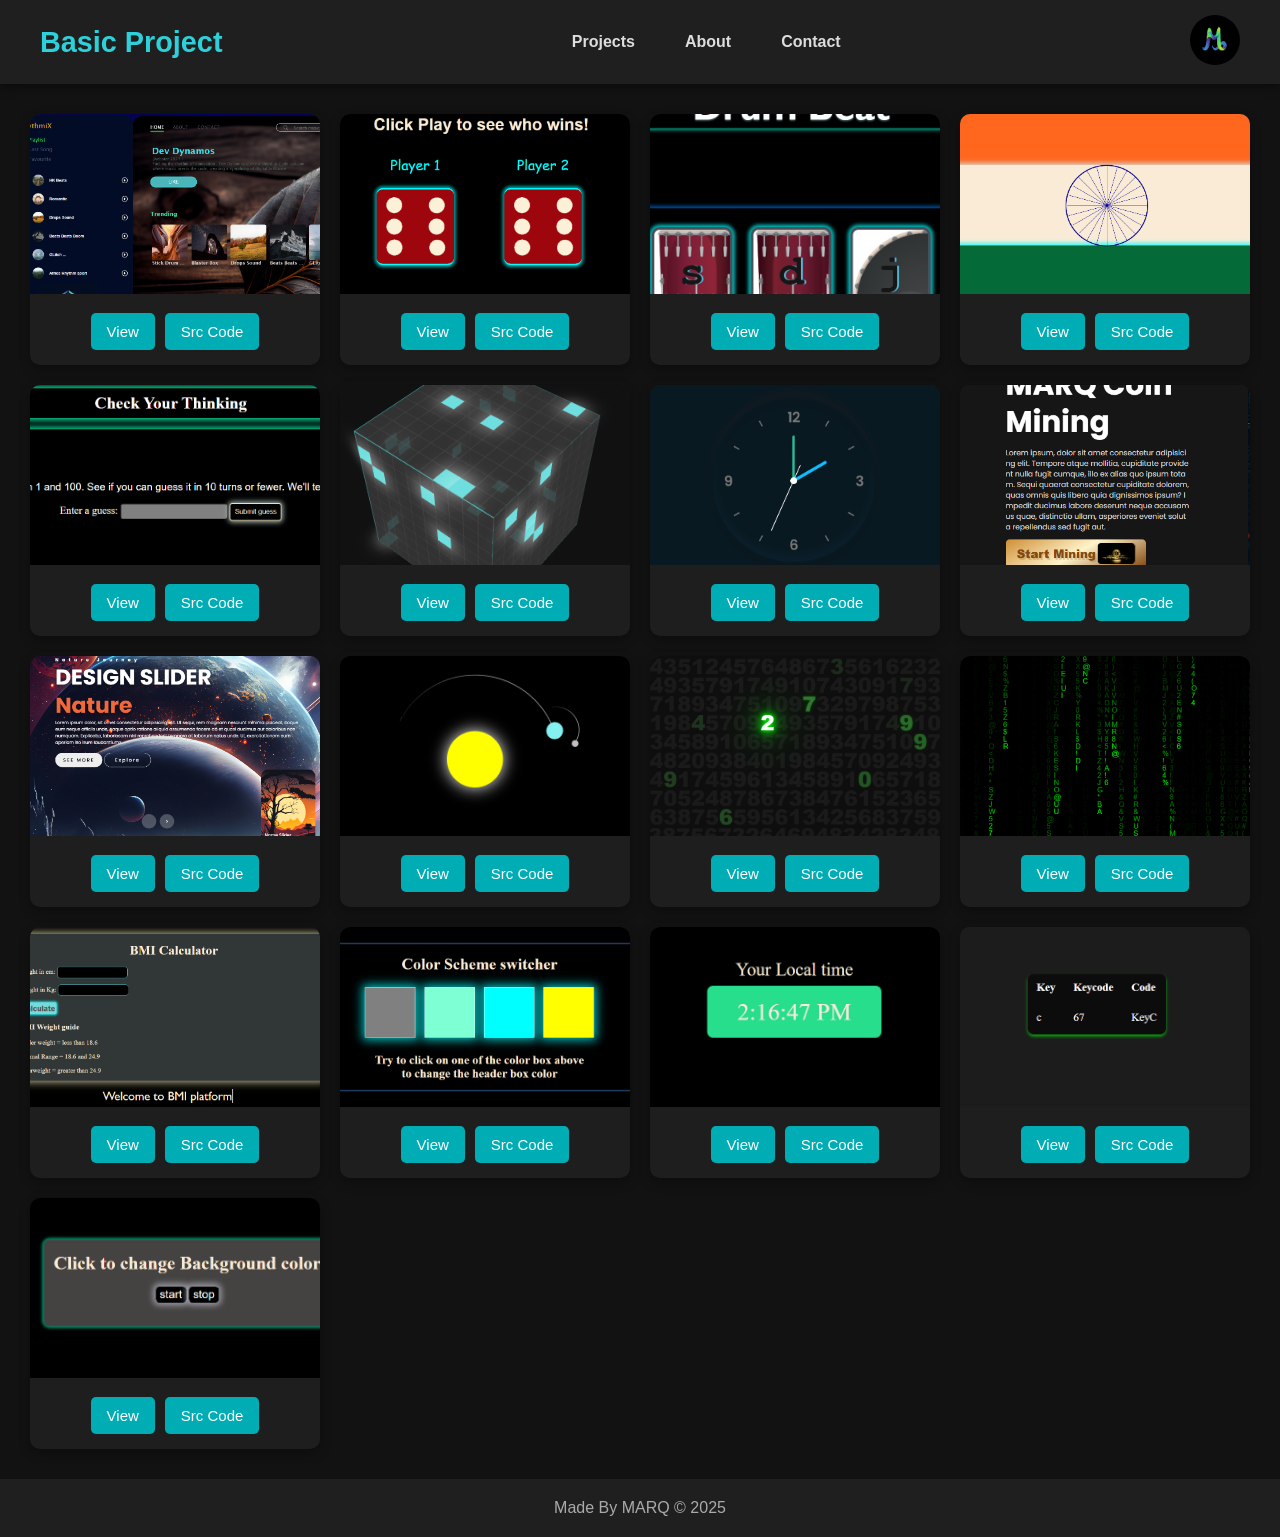
==== index.html @ 1df10a02 "first commit" ====
<!DOCTYPE html>
<html lang="en">
  <head>
    <meta charset="UTF-8" />
    <meta name="viewport" content="width=device-width, initial-scale=1.0" />
    <title>My Project</title>
    <link rel="stylesheet" href="styles.css" />
  </head>
  <body>
    <div class="wrapper">
      <header>
        <div class="navbar">
          <div class="logo">
            <h1>Basic Project</h1>
          </div>
          <div class="menu-toggle" onclick="toggleMenu()">☰</div>
          <nav class="nav-links" id="navLinks">
            <a href="">Projects</a>
            <a href="">About</a>
            <a href="">Contact</a>
          </nav>
          <div class="profile-icon">
            <span><img src="/public/profile.png" alt="" /></span>
          </div>
        </div>
      </header>

      <main class="main">
        <div class="project-grid">
          <div class="project-box">
            <img src="/public/P0.png" alt="" />
            <div class="button-grp">
              <button onclick="window.open('')">View</button>
              <button onclick="window.open('')">Src Code</button>
            </div>
          </div>
          <div class="project-box">
            <img src="/public/p1.png" alt="" />
            <div class="button-grp">
              <button onclick="window.open('/DiceGame/index.html')">View</button>
              <button onclick="window.open('')">Src Code</button>
            </div>
          </div>
          <div class="project-box">
            <img src="/public/p2 (1).png" alt="" />
            <div class="button-grp">
              <button onclick="window.open('')">View</button>
              <button onclick="window.open('')">Src Code</button>
            </div>
          </div>
          <div class="project-box">
            <img src="/public/p2 (2).png" alt="" />
            <div class="button-grp">
              <button onclick="window.open('')">View</button>
              <button onclick="window.open('')">Src Code</button>
            </div>
          </div>
          <div class="project-box">
            <img src="/public/p2 (3).png" alt="" />
            <div class="button-grp">
              <button onclick="window.open('')">View</button>
              <button onclick="window.open('')">Src Code</button>
            </div>
          </div>
          <div class="project-box">
            <img src="/public/p2 (4).png" alt="" />
            <div class="button-grp">
              <button onclick="window.open('')">View</button>
              <button onclick="window.open('')">Src Code</button>
            </div>
          </div>
          <div class="project-box">
            <img src="/public/p2 (5).png" alt="" />
            <div class="button-grp">
              <button onclick="window.open('')">View</button>
              <button onclick="window.open('')">Src Code</button>
            </div>
          </div>
          <div class="project-box">
            <img src="/public/p2 (6).png" alt="" />
            <div class="button-grp">
              <button onclick="window.open('')">View</button>
              <button onclick="window.open('')">Src Code</button>
            </div>
          </div>
          <div class="project-box">
            <img src="/public/p2 (7).png" alt="" />
            <div class="button-grp">
              <button onclick="window.open('')">View</button>
              <button onclick="window.open('')">Src Code</button>
            </div>
          </div>
          <div class="project-box">
            <img src="/public/p2 (8).png" alt="" />
            <div class="button-grp">
              <button onclick="window.open('')">View</button>
              <button onclick="window.open('')">Src Code</button>
            </div>
          </div>
          <div class="project-box">
            <img src="/public/p2 (9).png" alt="" />
            <div class="button-grp">
              <button onclick="window.open('')">View</button>
              <button onclick="window.open('')">Src Code</button>
            </div>
          </div>
          <div class="project-box">
            <img src="/public/p2 (10).png" alt="" />
            <div class="button-grp">
              <button onclick="window.open('')">View</button>
              <button onclick="window.open('')">Src Code</button>
            </div>
          </div>
          <div class="project-box">
            <img src="/public/p3.png" alt="" />
            <div class="button-grp">
              <button onclick="window.open('')">View</button>
              <button onclick="window.open('')">Src Code</button>
            </div>
          </div>
          <div class="project-box">
            <img src="/public/p4.png" alt="" />
            <div class="button-grp">
              <button onclick="window.open('')">View</button>
              <button onclick="window.open('')">Src Code</button>
            </div>
          </div>
          <div class="project-box">
            <img src="/public/p5.png" alt="" />
            <div class="button-grp">
              <button onclick="window.open('')">View</button>
              <button onclick="window.open('')">Src Code</button>
            </div>
          </div>
          <div class="project-box">
            <img src="/public/p6.png" alt="" />
            <div class="button-grp">
              <button onclick="window.open('')">View</button>
              <button onclick="window.open('')">Src Code</button>
            </div>
          </div>
          <div class="project-box">
            <img src="/public/p7.png" alt="" />
            <div class="button-grp">
              <button onclick="window.open('')">View</button>
              <button onclick="window.open('')">Src Code</button>
            </div>
          </div>
        </div>
      </main>
      <footer>
        <p>Made By MARQ &copy; 2025</p>
      </footer>
    </div>
    <script>
      function toggleMenu() {
        const nav = document.getElementById("navLinks");
        nav.classList.toggle("active");
      }
    </script>
  </body>
</html>
---- styles.css ----
* {
  margin: 0;
  padding: 0;
  box-sizing: border-box;
}

html, body {
  height: 100%;
  font-family: 'Segoe UI', Tahoma, Geneva, Verdana, sans-serif;
  background-color: #121212;
  color: #ffffff;
}

.wrapper {
  display: flex;
  flex-direction: column;
  min-height: 100vh;
}

/* Header */

header {
  background: #1f1f1f;
  padding: 15px 30px;
  box-shadow: 0 2px 10px rgba(0, 0, 0, 0.5);
  position: relative;
  z-index: 100;
}

.navbar {
  display: flex;
  align-items: center;
  justify-content: space-between;
  max-width: 1200px;
  margin: 0 auto;
  position: relative;
}

.logo h1 {
  color: #2ed1da;
  font-size: 1.8rem;
  font-weight: bold;
}

.menu-toggle {
  display: none;
  font-size: 28px;
  color: #fff;
  cursor: pointer;
}

.nav-links {
  display: flex;
  gap: 50px;
}

.nav-links a {
  color: #ddd;
  text-decoration: none;
  font-size: 1rem;
  font-weight: bold;
  transition: color 0.3s;
}

.nav-links a:hover {
  color: #00adb5;
}

.profile-icon img {
  width: 50px;
  height: 50px;
  border-radius: 50%;
}

/* Main Section */

.main {
  flex: 1;
  padding: 30px;
}

.project-grid {
  display: grid;
  grid-template-columns: repeat(auto-fill, minmax(280px, 1fr));
  gap: 20px;
}

.project-box {
  background-color: #1e1e1e;
  border-radius: 10px;
  overflow: hidden;
  box-shadow: 0 4px 12px rgba(0, 0, 0, 0.3);
  transition: transform 0.3s ease;
  text-align: center;
}

.project-box:hover {
  transform: translateY(-10px);
}

.project-box img {
  width: 100%;
  height: 180px;
  object-fit: cover;
}

.button-grp {
  display: flex;
  justify-content: center;
  gap: 10px;
  padding: 15px;
}

.button-grp button {
  background-color: #00adb5;
  color: white;
  border: none;
  padding: 10px 16px;
  border-radius: 5px;
  cursor: pointer;
  font-size: 15px;
  transition: background-color 0.3s;
}

.button-grp button:hover {
  background-color: #03c4cc;
}

/* Footer */

footer {
  background-color: #1f1f1f;
  text-align: center;
  padding: 20px;
  color: #aaa;
  margin-top: auto;
}

/* Responsive Styles */

@media (max-width: 768px) {
  .menu-toggle {
    display: block;
  }

  .nav-links {
    display: none;
    flex-direction: column;
    position: absolute;
    top: 65px;
    left: 0;
    width: 100%;
    background-color: #1f1f1f;
    padding: 15px 0;
    text-align: center;
  }

  .nav-links.active {
    display: flex;
  }

  .nav-links a {
    padding: 10px 0;
    font-size: 1rem;
  }

  .profile-icon {
    display: none;
  }
}
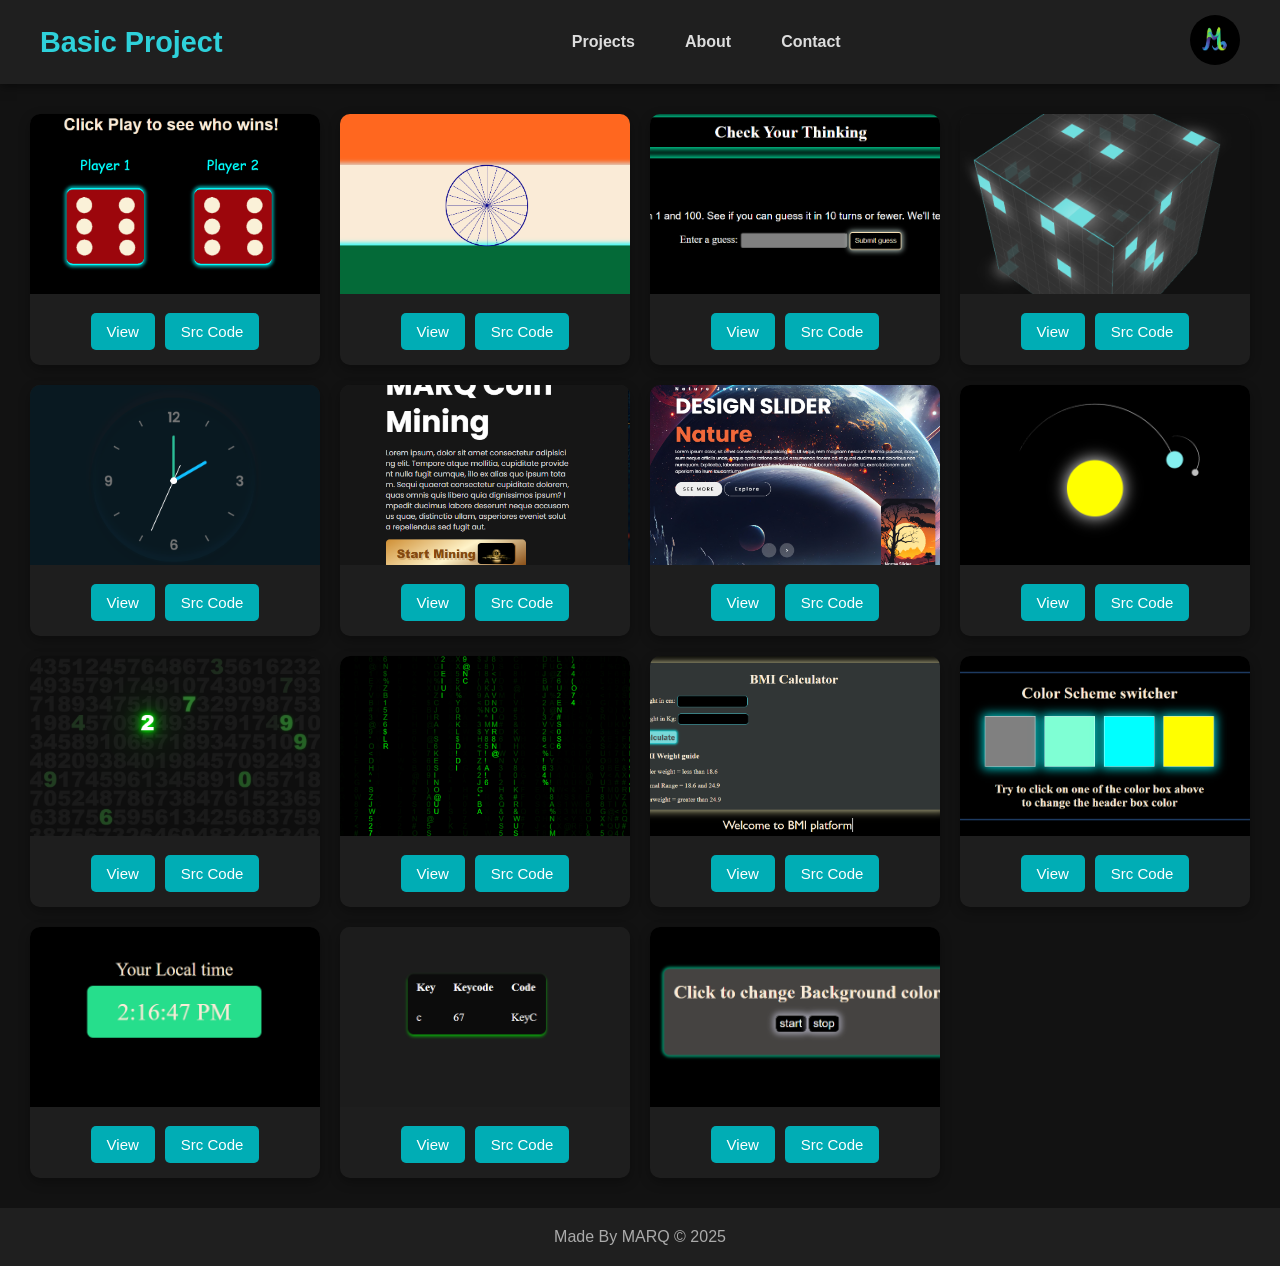
==== commit 965cc982: "update" ====
--- a/index.html
+++ b/index.html
@@ -20,7 +20,7 @@
             <a href="">Contact</a>
           </nav>
           <div class="profile-icon">
-            <span><img src="/public/profile.png" alt="" /></span>
+            <span><img src="public/profile.png" alt="" /></span>
           </div>
         </div>
       </header>
@@ -28,119 +28,105 @@
       <main class="main">
         <div class="project-grid">
           <div class="project-box">
-            <img src="/public/P0.png" alt="" />
+            <img src="public/p1.png" alt="" />
+            <div class="button-grp">
+              <button onclick="window.open('DiceGame/index.html')">View</button>
+              <button onclick="window.open('')">Src Code</button>
+            </div>
+          </div>
+          <div class="project-box">
+            <img src="public/p2 (2).png" alt="" />
             <div class="button-grp">
               <button onclick="window.open('')">View</button>
               <button onclick="window.open('')">Src Code</button>
             </div>
           </div>
           <div class="project-box">
-            <img src="/public/p1.png" alt="" />
-            <div class="button-grp">
-              <button onclick="window.open('/DiceGame/index.html')">View</button>
-              <button onclick="window.open('')">Src Code</button>
-            </div>
-          </div>
-          <div class="project-box">
-            <img src="/public/p2 (1).png" alt="" />
+            <img src="public/p2 (3).png" alt="" />
             <div class="button-grp">
               <button onclick="window.open('')">View</button>
               <button onclick="window.open('')">Src Code</button>
             </div>
           </div>
           <div class="project-box">
-            <img src="/public/p2 (2).png" alt="" />
+            <img src="public/p2 (4).png" alt="" />
             <div class="button-grp">
               <button onclick="window.open('')">View</button>
               <button onclick="window.open('')">Src Code</button>
             </div>
           </div>
           <div class="project-box">
-            <img src="/public/p2 (3).png" alt="" />
+            <img src="public/p2 (5).png" alt="" />
             <div class="button-grp">
               <button onclick="window.open('')">View</button>
               <button onclick="window.open('')">Src Code</button>
             </div>
           </div>
           <div class="project-box">
-            <img src="/public/p2 (4).png" alt="" />
+            <img src="public/p2 (6).png" alt="" />
             <div class="button-grp">
               <button onclick="window.open('')">View</button>
               <button onclick="window.open('')">Src Code</button>
             </div>
           </div>
           <div class="project-box">
-            <img src="/public/p2 (5).png" alt="" />
+            <img src="public/p2 (7).png" alt="" />
             <div class="button-grp">
               <button onclick="window.open('')">View</button>
               <button onclick="window.open('')">Src Code</button>
             </div>
           </div>
           <div class="project-box">
-            <img src="/public/p2 (6).png" alt="" />
+            <img src="public/p2 (8).png" alt="" />
             <div class="button-grp">
               <button onclick="window.open('')">View</button>
               <button onclick="window.open('')">Src Code</button>
             </div>
           </div>
           <div class="project-box">
-            <img src="/public/p2 (7).png" alt="" />
+            <img src="public/p2 (9).png" alt="" />
             <div class="button-grp">
               <button onclick="window.open('')">View</button>
               <button onclick="window.open('')">Src Code</button>
             </div>
           </div>
           <div class="project-box">
-            <img src="/public/p2 (8).png" alt="" />
+            <img src="public/p2 (10).png" alt="" />
             <div class="button-grp">
               <button onclick="window.open('')">View</button>
               <button onclick="window.open('')">Src Code</button>
             </div>
           </div>
           <div class="project-box">
-            <img src="/public/p2 (9).png" alt="" />
+            <img src="public/p3.png" alt="" />
             <div class="button-grp">
               <button onclick="window.open('')">View</button>
               <button onclick="window.open('')">Src Code</button>
             </div>
           </div>
           <div class="project-box">
-            <img src="/public/p2 (10).png" alt="" />
+            <img src="public/p4.png" alt="" />
             <div class="button-grp">
               <button onclick="window.open('')">View</button>
               <button onclick="window.open('')">Src Code</button>
             </div>
           </div>
           <div class="project-box">
-            <img src="/public/p3.png" alt="" />
+            <img src="public/p5.png" alt="" />
             <div class="button-grp">
               <button onclick="window.open('')">View</button>
               <button onclick="window.open('')">Src Code</button>
             </div>
           </div>
           <div class="project-box">
-            <img src="/public/p4.png" alt="" />
+            <img src="public/p6.png" alt="" />
             <div class="button-grp">
               <button onclick="window.open('')">View</button>
               <button onclick="window.open('')">Src Code</button>
             </div>
           </div>
           <div class="project-box">
-            <img src="/public/p5.png" alt="" />
-            <div class="button-grp">
-              <button onclick="window.open('')">View</button>
-              <button onclick="window.open('')">Src Code</button>
-            </div>
-          </div>
-          <div class="project-box">
-            <img src="/public/p6.png" alt="" />
-            <div class="button-grp">
-              <button onclick="window.open('')">View</button>
-              <button onclick="window.open('')">Src Code</button>
-            </div>
-          </div>
-          <div class="project-box">
-            <img src="/public/p7.png" alt="" />
+            <img src="public/p7.png" alt="" />
             <div class="button-grp">
               <button onclick="window.open('')">View</button>
               <button onclick="window.open('')">Src Code</button>
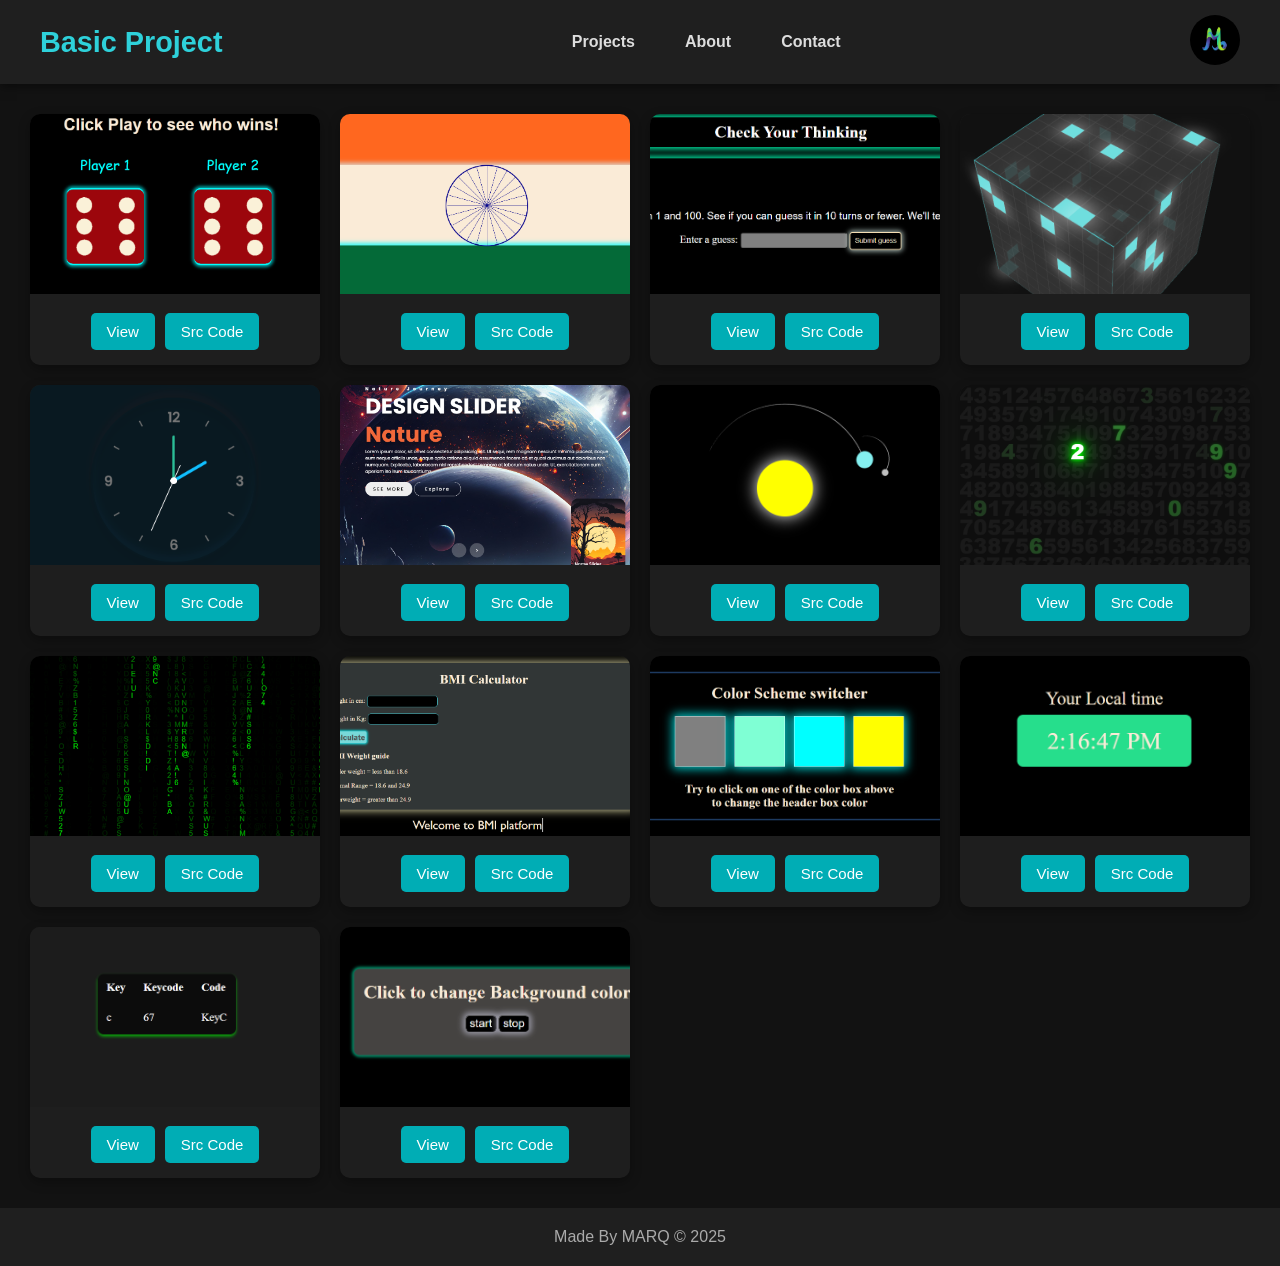
==== commit 9ec4df63: "update" ====
--- a/index.html
+++ b/index.html
@@ -31,104 +31,97 @@
             <img src="public/p1.png" alt="" />
             <div class="button-grp">
               <button onclick="window.open('DiceGame/index.html')">View</button>
-              <button onclick="window.open('')">Src Code</button>
+              <button onclick="window.open('https://github.com/InFiNiTy0639/BasicCompile/tree/main/DiceGame')">Src Code</button>
             </div>
           </div>
           <div class="project-box">
             <img src="public/p2 (2).png" alt="" />
             <div class="button-grp">
-              <button onclick="window.open('')">View</button>
-              <button onclick="window.open('')">Src Code</button>
+              <button onclick="window.open('IndiaFlag/index.html')">View</button>
+              <button onclick="window.open('https://github.com/InFiNiTy0639/BasicCompile/tree/main/IndiaFlag')">Src Code</button>
             </div>
           </div>
           <div class="project-box">
             <img src="public/p2 (3).png" alt="" />
             <div class="button-grp">
-              <button onclick="window.open('')">View</button>
+              <button onclick="window.open('GuessNo/index.html')">View</button>
               <button onclick="window.open('')">Src Code</button>
             </div>
           </div>
           <div class="project-box">
             <img src="public/p2 (4).png" alt="" />
             <div class="button-grp">
-              <button onclick="window.open('')">View</button>
+              <button onclick="window.open('3DCube/index.html')">View</button>
               <button onclick="window.open('')">Src Code</button>
             </div>
           </div>
           <div class="project-box">
             <img src="public/p2 (5).png" alt="" />
             <div class="button-grp">
-              <button onclick="window.open('')">View</button>
-              <button onclick="window.open('')">Src Code</button>
-            </div>
-          </div>
-          <div class="project-box">
-            <img src="public/p2 (6).png" alt="" />
-            <div class="button-grp">
-              <button onclick="window.open('')">View</button>
+              <button onclick="window.open('Clock/index.html')">View</button>
               <button onclick="window.open('')">Src Code</button>
             </div>
           </div>
           <div class="project-box">
             <img src="public/p2 (7).png" alt="" />
             <div class="button-grp">
-              <button onclick="window.open('')">View</button>
+              <button onclick="window.open('Slider/index.html')">View</button>
               <button onclick="window.open('')">Src Code</button>
             </div>
           </div>
           <div class="project-box">
             <img src="public/p2 (8).png" alt="" />
             <div class="button-grp">
-              <button onclick="window.open('')">View</button>
+              <button onclick="window.open('Earth/index.html')">View</button>
               <button onclick="window.open('')">Src Code</button>
             </div>
           </div>
           <div class="project-box">
             <img src="public/p2 (9).png" alt="" />
             <div class="button-grp">
-              <button onclick="window.open('')">View</button>
+              <button onclick="window.open('HiddenNo/index.html')">View</button>
               <button onclick="window.open('')">Src Code</button>
             </div>
           </div>
           <div class="project-box">
             <img src="public/p2 (10).png" alt="" />
             <div class="button-grp">
-              <button onclick="window.open('')">View</button>
-              <button onclick="window.open('')">Src Code</button>
+              <button onclick="window.open('Matrix/index.html')">View</button>
+              <button onclick="window.open('BMI/index.html')">Src Code</button>
             </div>
           </div>
           <div class="project-box">
             <img src="public/p3.png" alt="" />
             <div class="button-grp">
-              <button onclick="window.open('')">View</button>
+              <button onclick="window.open('BMI/index.html')">View</button>
               <button onclick="window.open('')">Src Code</button>
             </div>
           </div>
           <div class="project-box">
             <img src="public/p4.png" alt="" />
             <div class="button-grp">
-              <button onclick="window.open('')">View</button>
+              <button onclick="window.open('Color/index.html')">View</button>
               <button onclick="window.open('')">Src Code</button>
             </div>
           </div>
           <div class="project-box">
             <img src="public/p5.png" alt="" />
             <div class="button-grp">
-              <button onclick="window.open('')">View</button>
+              <button onclick="window.open('Digitalclock/index.html')">View</button>
               <button onclick="window.open('')">Src Code</button>
             </div>
           </div>
           <div class="project-box">
             <img src="public/p6.png" alt="" />
             <div class="button-grp">
-              <button onclick="window.open('')">View</button>
+              <button onclick="window.open('Keyboard/index.html')">View</button>
               <button onclick="window.open('')">Src Code</button>
             </div>
           </div>
           <div class="project-box">
             <img src="public/p7.png" alt="" />
             <div class="button-grp">
-              <button onclick="window.open('')">View</button>
+              <button onclick="window.open('unlimitedColor/index.html')">View</button>
               <button onclick="window.open('')">Src Code</button>
             </div>
           </div>
